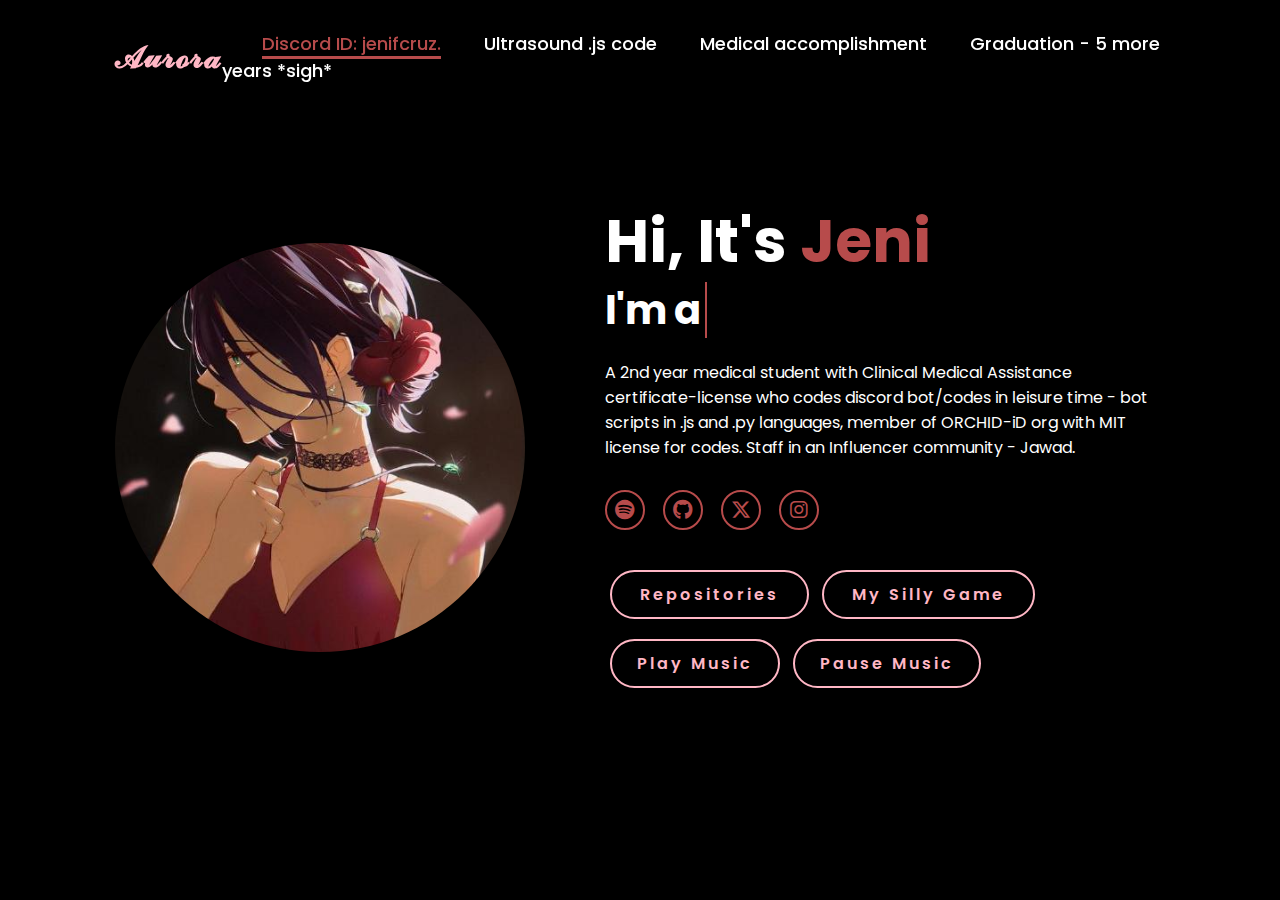
==== index.html @ d332c055 "Add files via upload" ====
<!DOCTYPE html>
<html lang="en">
<head>
    <meta charset="UTF-8">
    <meta name="viewport" content="width=device-width, initial-scale=1.0">
    <link rel="stylesheet" href="https://cdnjs.cloudflare.com/ajax/libs/font-awesome/6.5.2/css/all.min.css">
    <link rel="stylesheet" href="style.css">
    <title>𝓐𝓾𝓻𝓸𝓻𝓪</title>

    <!-- Google tag (gtag.js) -->
    <script async src="https://www.googletagmanager.com/gtag/js?id=G-SQZD95VHN5"></script>
    <script>
      window.dataLayer = window.dataLayer || [];
      function gtag(){dataLayer.push(arguments);}
      gtag('js', new Date());

      gtag('config', 'G-SQZD95VHN5');
    </script>

    <!-- Add this CSS for blinking cursor -->
    <style>
        .typing-text span {
            border-right: 2px solid #b74b4b;
            padding-right: 4px;
            animation: blink 0.7s step-end infinite;
        }

        @keyframes blink {
            50% {
                border-color: transparent;
            }
        }
    </style>
</head>
<body>
    <header>
        <a href="#" class="logo">𝓐𝓾𝓻𝓸𝓻𝓪</a>
        <nav>
            <a href="https://discord.com/" class="active"> Discord ID: jenifcruz.</a>
            <a href="https://github.com/Jenifaurora/Medical-Ultrasound-Node.js">Ultrasound .js code</a>
            <a href="https://postimg.cc/hzW6RCQm">Medical accomplishment</a>
            <a href="#">Graduation - 5 more years *sigh*</a>
        </nav>
    </header>
    <section class="home">
        <div class="home-img">
            <img src="main.jpg" alt="">
        </div>
        <div class="home-content">
            <h1>Hi, It's <span>Jeni</span></h1>
            <h3 class="typing-text">I'm a <span></span></h3>
            <p>A 2nd year medical student with Clinical Medical Assistance certificate-license who codes discord bot/codes in leisure time - bot scripts in .js and .py languages, member of ORCHID-iD org with MIT license for codes. Staff in an Influencer community - Jawad.</p>
            <div class="social-icons">
                <a href="https://open.spotify.com/user/31b6yiiqni6bsqzfw572x3irdjna?si=b0b97838ecd94410"><i class="fa-brands fa-spotify"></i></a>
                <a href="https://github.com/Jenifaurora"><i class="fa-brands fa-github"></i></a>
                <a href="#"><i class="fa-brands fa-x-twitter"></i></a>
                <a href="https://www.instagram.com/jenifaurora/?next=%2F"><i class="fa-brands fa-instagram"></i></a>
            </div>
            <a href="https://github.com/Jenifaurora?tab=repositories" class="btn">Repositories</a>
            <a href="https://dreambeingtaken.github.io/" class="btn">My Silly Game</a>
            <button id="playButton" class="btn">Play Music</button>
            <button id="pauseButton" class="btn">Pause Music</button> <!-- New Pause Button -->
        </div>
    </section>

    <audio id="lofiAudio" loop>
        <source src="audio/lofi.mp3" type="audio/mpeg">
        Your browser does not support the audio element.
    </audio>

    <!-- JavaScript for Typing Animation -->
    <script>
        const phrases = [
            "Medical Student",
            "Discord Developer",
            "Web Developer",
            "Minecraft Plugin Coder",
            "Orchid-iD Member"
        ];

        let currentPhraseIndex = 0;
        let currentLetterIndex = 0;
        const typingSpeed = 150;
        const erasingSpeed = 100;
        const delayBetweenPhrases = 2000; // Time between full phrases

        const typingTextElement = document.querySelector('.typing-text span');

        function typePhrase() {
            if (currentLetterIndex < phrases[currentPhraseIndex].length) {
                typingTextElement.textContent += phrases[currentPhraseIndex].charAt(currentLetterIndex);
                currentLetterIndex++;
                setTimeout(typePhrase, typingSpeed);
            } else {
                setTimeout(erasePhrase, delayBetweenPhrases);
            }
        }

        function erasePhrase() {
            if (currentLetterIndex > 0) {
                typingTextElement.textContent = phrases[currentPhraseIndex].substring(0, currentLetterIndex - 1);
                currentLetterIndex--;
                setTimeout(erasePhrase, erasingSpeed);
            } else {
                currentPhraseIndex = (currentPhraseIndex + 1) % phrases.length;
                setTimeout(typePhrase, typingSpeed);
            }
        }

        document.addEventListener("DOMContentLoaded", function () {
            setTimeout(typePhrase, delayBetweenPhrases);
        });
    </script>

    <!-- Audio Controls -->
    <script>
        const audio = document.getElementById('lofiAudio');

        document.getElementById('playButton').addEventListener('click', function() {
            audio.volume = 0.5; // Set the volume (0.0 to 1.0)
            audio.play().catch(error => {
                console.error('Audio playback failed:', error);
            });
        });

        document.getElementById('pauseButton').addEventListener('click', function() {
            audio.pause(); // Pause the audio
        });
    </script>
</body>
</html>
---- style.css ----
@import url('https://fonts.googleapis.com/css2?family=Poppins:wght@100;200;300;400;500;600&display=swap');

* {
    margin: 0;
    padding: 0;
    box-sizing: border-box;
    text-decoration: none;
    border: none;
    outline: none;
    font-family: 'Poppins', sans-serif;
}

html {
    font-size: 62.5%;
}

body {
    width: 100%;
    height: 100vh;
    overflow-x: hidden;
    background-color: black;
    color: white;
}

header {
    margin-top: 20px;
    position: fixed;
    top: 0;
    left: 0;
    width: 100%;
    padding: 1rem 9%;
    background-color: transparent;
    display: flex;
    justify-content: space-between;
    align-items: center;
    z-index: 100;
}

.logo {
    font-size: 3rem;
    color: #ffb7c5;
    font-weight: 800;
    cursor: pointer;
    transition: 0.5s ease;
}

.logo:hover {
    transform: scale(1.1);
}

nav a {
    font-size: 1.8rem;
    color: white;
    margin-left: 4rem;
    font-weight: 500;
    transition: 0.3s ease;
    border-bottom: 3px solid transparent;
}

nav a:hover,
nav a.active {
    color: #b74b4b;
    border-bottom: 3px solid #b74b4b;
}

@media(max-width: 995px) {
    nav {
        position: absolute;
        display: none;
        top: 0;
        right: 0;
        width: 40%;
        border-left: 3px solid #b74b4b;
        border-bottom: 3px solid #b74b4b;
        border-bottom-left-radius: 2rem;
        padding: 1rem solid;
        background-color: #161616;
        border-top: 0.1rem solid rgba(0, 0, 0, 0.1);
    }

    nav.active {
        display: block;
    }

    nav a {
        display: block;
        font-size: 2rem;
        margin: 3rem 0;
    }

    nav a:hover,
    nav a.active {
        padding: 1rem;
        border-radius: 0.5rem;
        border-bottom: 0.5rem solid #b74b4b;
    }
}

section {
    min-height: 100vh;
    padding: 5rem 9% 5rem;
}

.home {
    display: flex;
    justify-content: center;
    align-items: center;
    gap: 8rem;
    background-color: black;
}

.home .home-content h1 {
    font-size: 6rem;
    font-weight: 700;
    line-height: 1.3;
}

span {
    color: #b74b4b;
}

.home-content h3 {
    font-size: 4rem;
    margin-bottom: 1rem;
    font-weight: 700;
}

.home-content p {
    font-size: 1.6rem;
    margin-top: 2rem; /* Add space between the typing text and the paragraph */
}

.home-img {
    border-radius: 50%;
}

.home-img img {
    position: relative;
    width: 32vw;
    border-radius: 50%;
    box-shadow: 0 0 25px solid #b74b4b;
    cursor: pointer;
    transition: 0.2s linear;
}

.home-img img:hover {
    font-size: 1.8rem;
    font-weight: 500;
}

.social-icons a {
    display: inline-flex;
    justify-content: center;
    align-items: center;
    width: 4rem;
    height: 4rem;
    background-color: transparent;
    border: 0.2rem solid #b74b4b;
    font-size: 2rem;
    border-radius: 50%;
    margin: 3rem 1.5rem 3rem 0;
    transition: 0.3s ease;
    color: #b74b4b;
}

.social-icons a:hover {
    color: black;
    transform: scale(1.3) translateY(-5px);
    background-color: #ffb7c5;
    box-shadow: 0 0 25px #ffb7c5;
}

.btn {
    display: inline-block;
    padding: 1rem 2.8rem;
    background-color: black;
    border-radius: 4rem;
    font-size: 1.6rem;
    color: #ffb7c5;
    letter-spacing: 0.3rem;
    font-weight: 600;
    border: 2px solid #ffb7c5;
    transition: 0.3s ease;
    cursor: pointer;
    margin: 10px 5px; /* Add margin for better spacing */
}

.btn:hover {
    transform: scale3d(1.03);
    background-color: #b74b4b;
    color: black;
    box-shadow: 0 0 25px #b74b4b;
}

.typing-text {
    font-size: 3.4rem;
    font-weight: 600;
    min-width: 280px;
    margin-bottom: 2rem; /* Space below the typing text */
}

.typing-text span {
    border-right: 2px solid #b74b4b;
    padding-right: 4px;
    animation: blink 0.7s step-end infinite;
}

@keyframes blink {
    50% {
        border-color: transparent;
    }
}

/* Style for input fields */
input[type="text"] {
    width: 100%;
    padding: 1.2rem;
    border-radius: 4rem;
    font-size: 1.6rem;
    border: 2px solid #ffb7c5;
    background-color: black;
    color: white;
    margin: 20px 0;
    box-shadow: 0 0 15px #b74b4b;
}

input[type="text"]:focus {
    outline: none;
    border-color: #b74b4b;
    box-shadow: 0 0 25px #b74b4b;
}

/* Audio controls */
#playButton,
#pauseButton {
    padding: 1rem 2.5rem;
    margin: 10px 5px;
}
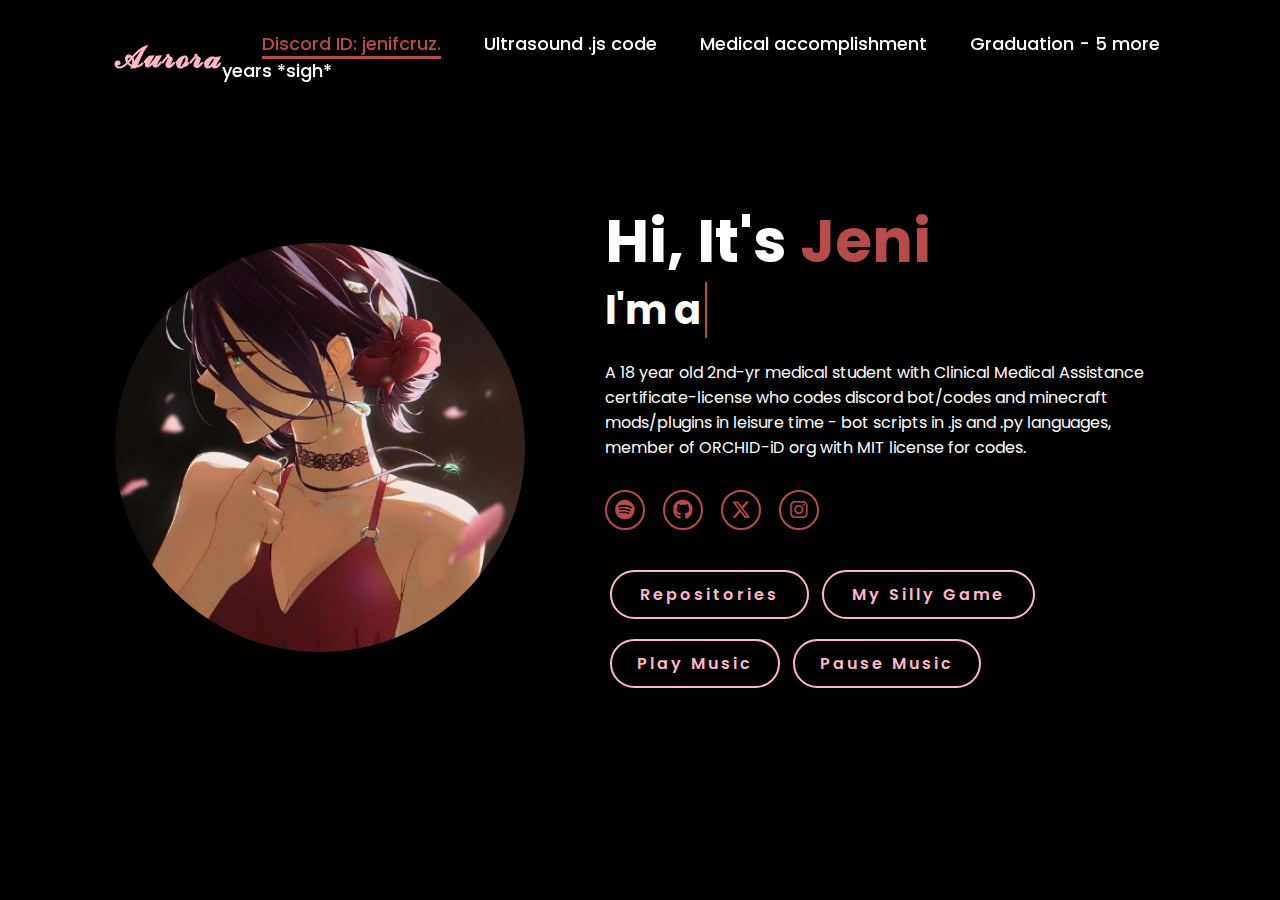
==== commit 387d9875: "Update index.html" ====
--- a/index.html
+++ b/index.html
@@ -49,7 +49,7 @@
         <div class="home-content">
             <h1>Hi, It's <span>Jeni</span></h1>
             <h3 class="typing-text">I'm a <span></span></h3>
-            <p>A 2nd year medical student with Clinical Medical Assistance certificate-license who codes discord bot/codes in leisure time - bot scripts in .js and .py languages, member of ORCHID-iD org with MIT license for codes. Staff in an Influencer community - Jawad.</p>
+            <p>A 18 year old 2nd-yr medical student with Clinical Medical Assistance certificate-license who codes discord bot/codes and minecraft mods/plugins in leisure time - bot scripts in .js and .py languages, member of ORCHID-iD org with MIT license for codes. </p>
             <div class="social-icons">
                 <a href="https://open.spotify.com/user/31b6yiiqni6bsqzfw572x3irdjna?si=b0b97838ecd94410"><i class="fa-brands fa-spotify"></i></a>
                 <a href="https://github.com/Jenifaurora"><i class="fa-brands fa-github"></i></a>
